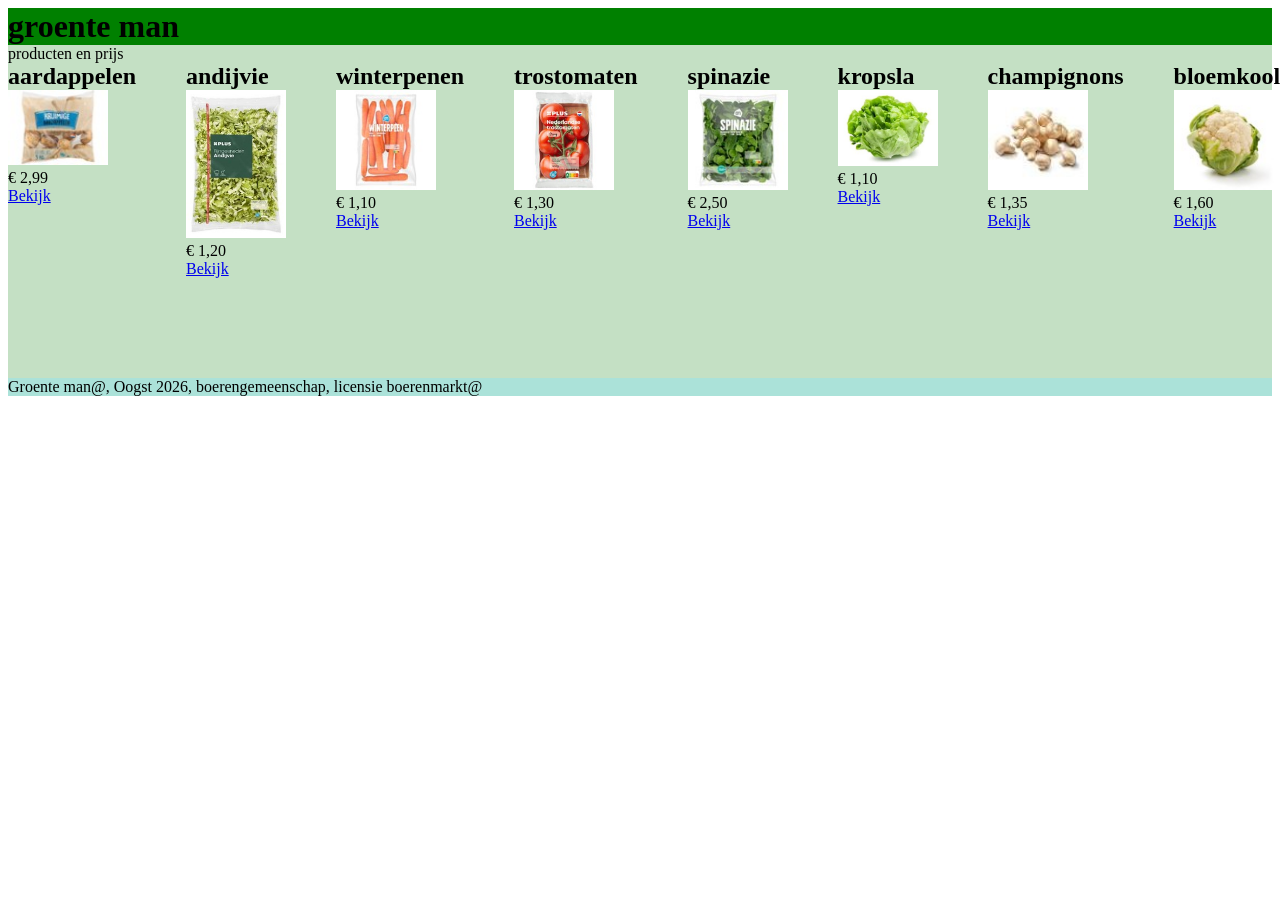
==== Workshops/mijn_webshop/index.html @ bd6c1494 "comments" ====
<!doctype html>
<html lang="nl">
  <head>
    <meta charset="UTF-8" />
    <meta name="viewport" content="width=device-width, initial-scale=1.0" />
    <!-- de titel  -->
    <title>Groente man</title>
    <!-- verbind dan met de style.css  -->
    <link rel="stylesheet" href="css/style.css" />
  </head>
  <body>
    <!-- hier komt de logo en algemene info  -->
    <div id="headerindex">
      <h1>groente man</h1>
    </div>
    <!-- hier komen de producten met plaatje en prijs samen met een link voor extra informatie  -->
    <!-- wat er is  -->
    <div id="contentindex">
      <!-- welke producten beschikbaar zijn  -->
      <div id="producten en prijs">producten en prijs</div>

      <div id="producten">
      <!-- aardappelen  -->
      <div>
        <h2>aardappelen</h2>
        <!-- foto  -->
        <img src="images/zakaardappelen.jpg" alt="zak aardappelen 3KG" />
        <!-- prijs -->
        <p>&euro; 2,99</p>
        <!-- voor extra info  -->
        <a href="detail.html">Bekijk</a>
      </div>

      <!-- andijvie  -->
      <div>
        <h2>andijvie</h2>
        <!-- foto  -->
        <img src="images/zakandijvie.jpg" alt="zak andijvie 50G" />
        <!-- prijs  -->
        <p>&euro; 1,20</p>
        <!-- voor extra info  -->
        <a href="detail.html">Bekijk</a>
      </div>

      <!-- winterpenen  -->
      <div>
        <h2>winterpenen</h2>
        <img src="images/winterpenen.jpg" alt="zak met bospenen 100G" />
        <!-- prijs  -->
        <p>&euro; 1,10</p>
        <!-- voor extra info  -->
        <a href="detail.html">Bekijk</a>
      </div>

      <!-- trostomaten  -->
      <div>
        <h2>trostomaten</h2>
        <img src="images/trostomaten.jpg" alt="bakje met trostomaten" />
        <!-- prijs  -->
        <p>&euro; 1,30</p>
        <!-- voor extra info  -->
        <a href="detail.html">Bekijk</a>
      </div>

      <!-- spinazie  -->
      <div>
        <h2>spinazie</h2>
        <img src="images/spinazie.jpg" alt="zak spinazie 40G" />
        <!-- prijs  -->
        <p>&euro; 2,50</p>
        <!-- voor extra info  -->
        <a href="detail.html">Bekijk</a>
      </div>

      <!-- kropsla  -->
      <div>
        <h2>kropsla</h2>
        <img src="images/kropsla.jpg" alt="een kropsla 50G" />
        <!-- prijs  -->
        <p>&euro; 1,10</p>
        <!-- voor extra info  -->
        <a href="detail.html">Bekijk</a>
      </div>

      <!-- champignons  -->
      <div>
        <h2>champignons</h2>
        <img src="images/champignons.jpg" alt="bakje met champignons 75G" />
        <!-- prijs  -->
        <p>&euro; 1,35</p>
        <!-- voor extra info  -->
        <a href="detail.html">Bekijk</a>
      </div>

      <!-- bloemkool  -->
      <div>
        <h2>bloemkool</h2>
        <img src="images/bloemkool.jpg" alt="een bloemkool 125G" />
        <!-- prijs  -->
        <p>&euro; 1,60</p>
        <!-- voor extra info  -->
        <a href="detail.html">Bekijk</a>
      </div>
      
    </div>

    </div>
    <!-- footer met overige info  -->
    <div id="footerindex">
      <div id="watermerk, extra informatie">
        Groente man@, Oogst 2026, boerengemeenschap, licensie boerenmarkt@
      </div>
    </div>
  </body>
</html>
---- Workshops/mijn_webshop/css/style.css ----
/* kleur voor header */
#headerindex{
    background-color: green;    
}
/* kleur voor content in index*/
#contentindex{
    background-color: rgb(196, 224, 196);
}
/* kleur voor footer in ibdex */
#footerindex{
    background-color: rgb(171, 226, 217);
}
 /* kleur voor heider in detail */
#headerdetail{
    background-color: aquamarine;
}
#contentindex img{
    width :100px 
}
/* kleur voor content in detail */
#contentdetail{
    background-color: rgb(171, 226, 119);
}
/* proportie van de foto in detail */
#contentdetail img{
    width : 200px
}
#footerdetail{
    background-color: rgb(107, 233, 212);
}
/* gaps tussen e blokken  */
h1, h2, p, a{
    margin-top: 0;
    margin-bottom: 0 ;
}
/* producten naastv elkaar */
#producten{
    display:flex;
    gap: 50px;
}
/* een gap met ruimte onder de producten */
#producten div{
    margin-bottom: 100px;
}
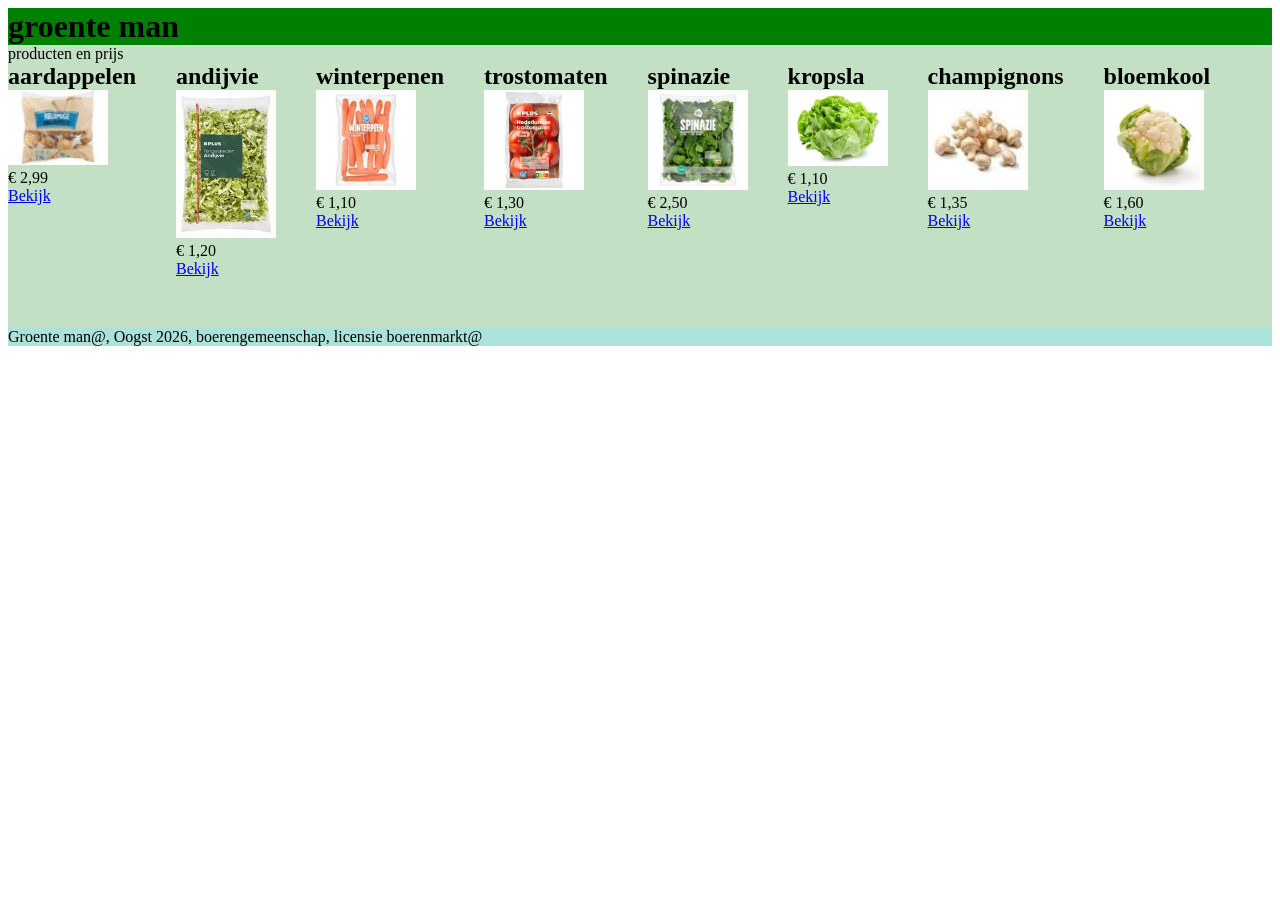
==== commit 01c2efef: "mijn webshop" ====
--- a/Workshops/mijn_webshop/index.html
+++ b/Workshops/mijn_webshop/index.html
@@ -9,6 +9,7 @@
     <link rel="stylesheet" href="css/style.css" />
   </head>
   <body>
+    <div id="container">
     <!-- hier komt de logo en algemene info  -->
     <div id="headerindex">
       <h1>groente man</h1>
@@ -111,5 +112,6 @@
         Groente man@, Oogst 2026, boerengemeenschap, licensie boerenmarkt@
       </div>
     </div>
+    </div>
   </body>
 </html>
--- a/Workshops/mijn_webshop/css/style.css
+++ b/Workshops/mijn_webshop/css/style.css
@@ -31,14 +31,16 @@
 /* gaps tussen e blokken  */
 h1, h2, p, a{
     margin-top: 0;
-    margin-bottom: 0 ;
+    margin-bottom: 0;
 }
-/* producten naastv elkaar */
+/* producten naastv elkaar en scherm kleiner verander positie van product*/
 #producten{
     display:flex;
-    gap: 50px;
+    gap: 40px;
+    flex-wrap: wrap;
 }
 /* een gap met ruimte onder de producten */
 #producten div{
-    margin-bottom: 100px;
-}+    margin-bottom: 50px;
+}
+
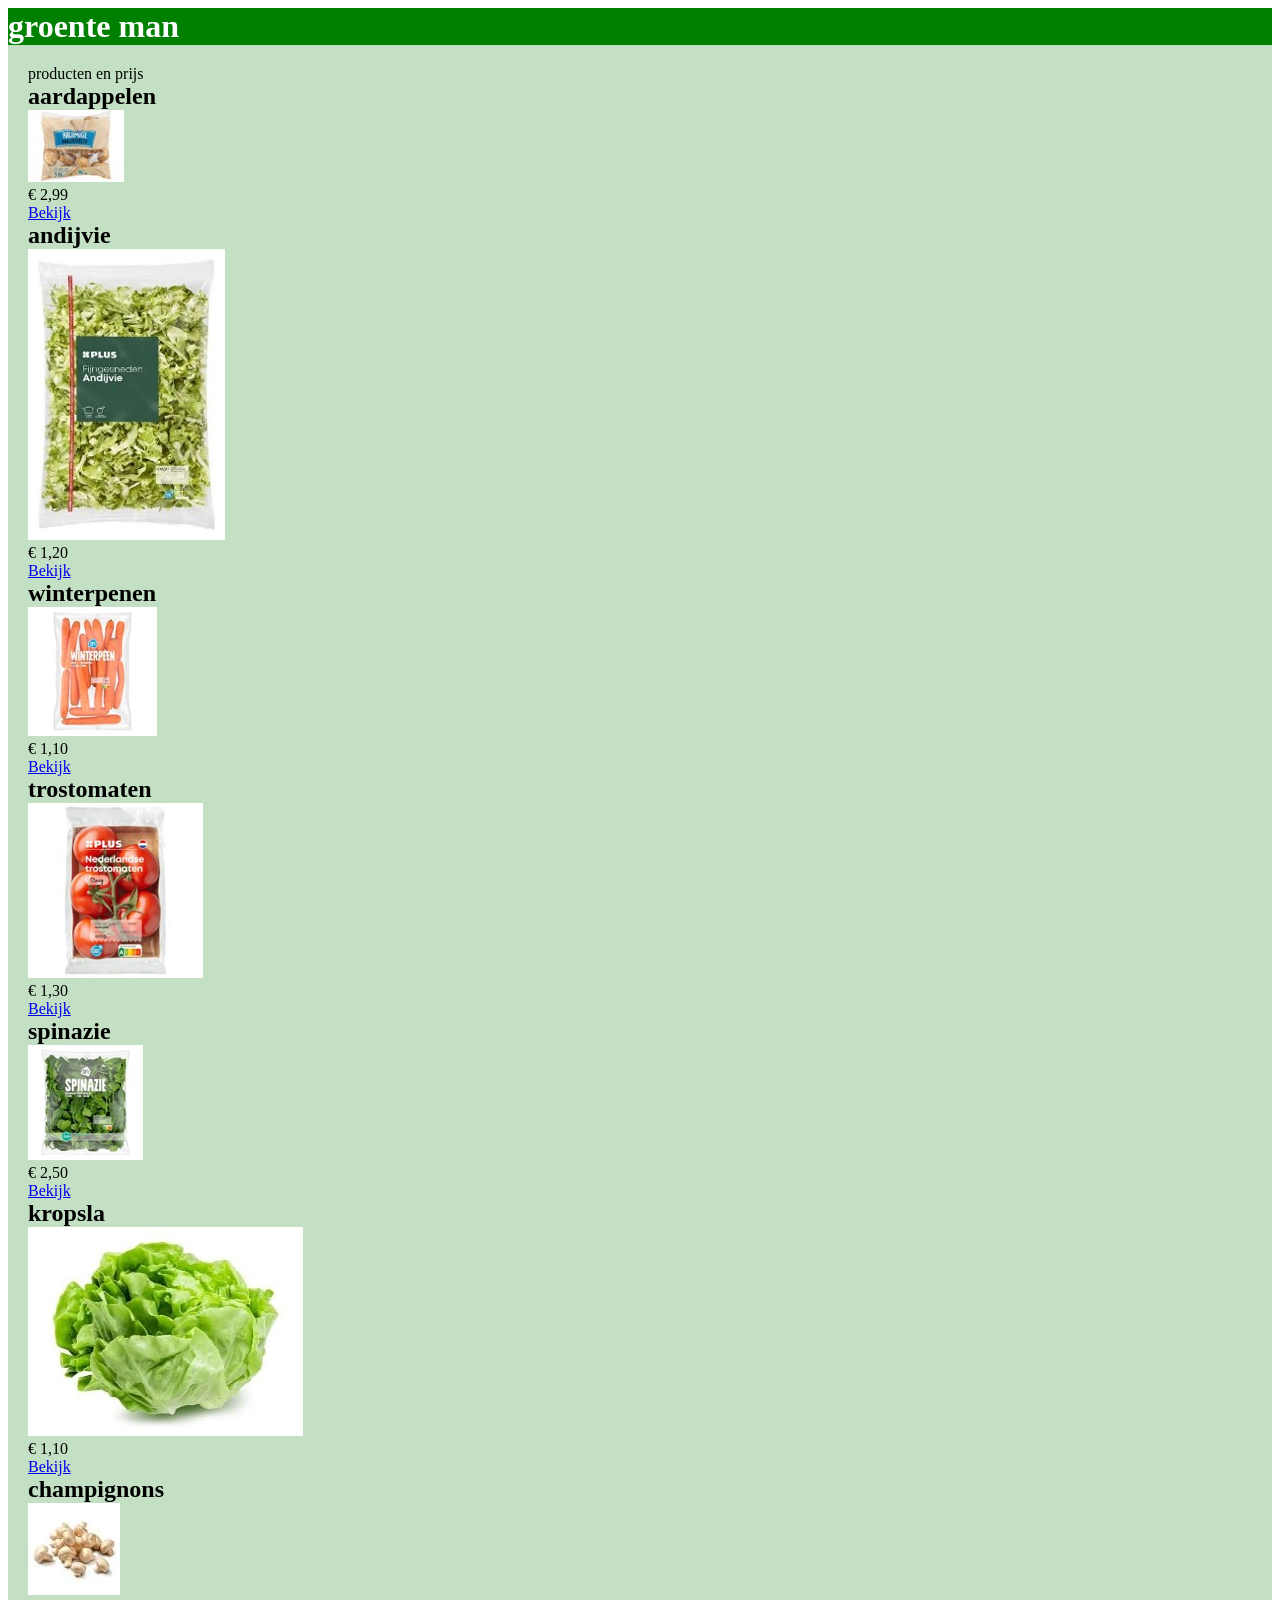
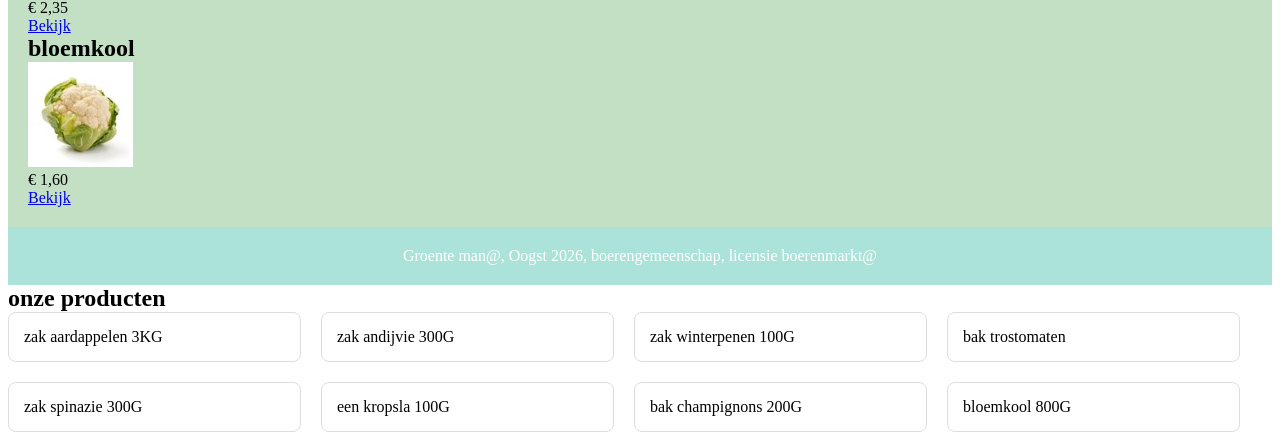
==== commit f0e8d9ba: "mijn webshop style.css, index en detail rework" ====
--- a/Workshops/mijn_webshop/index.html
+++ b/Workshops/mijn_webshop/index.html
@@ -10,19 +10,19 @@
   </head>
   <body>
     <div id="container">
-    <!-- hier komt de logo en algemene info  -->
-    <div id="headerindex">
+     <!-- hier komt de logo en algemene info  -->
+     <div id="header">
       <h1>groente man</h1>
-    </div>
-    <!-- hier komen de producten met plaatje en prijs samen met een link voor extra informatie  -->
-    <!-- wat er is  -->
-    <div id="contentindex">
+     </div>
+     <!-- hier komen de producten met plaatje en prijs samen met een link voor extra informatie  -->
+     <!-- wat er is  -->
+      <div id="content">
       <!-- welke producten beschikbaar zijn  -->
       <div id="producten en prijs">producten en prijs</div>
 
       <div id="producten">
-      <!-- aardappelen  -->
-      <div>
+       <!-- aardappelen  -->
+       <div>
         <h2>aardappelen</h2>
         <!-- foto  -->
         <img src="images/zakaardappelen.jpg" alt="zak aardappelen 3KG" />
@@ -30,88 +30,101 @@
         <p>&euro; 2,99</p>
         <!-- voor extra info  -->
         <a href="detail.html">Bekijk</a>
-      </div>
+       </div>
 
       <!-- andijvie  -->
-      <div>
+       <div>
         <h2>andijvie</h2>
         <!-- foto  -->
-        <img src="images/zakandijvie.jpg" alt="zak andijvie 50G" />
+        <img src="images/zakandijvie.jpg" alt="zak andijvie 300G" />
         <!-- prijs  -->
         <p>&euro; 1,20</p>
         <!-- voor extra info  -->
         <a href="detail.html">Bekijk</a>
-      </div>
+       </div>
 
       <!-- winterpenen  -->
-      <div>
+       <div>
         <h2>winterpenen</h2>
         <img src="images/winterpenen.jpg" alt="zak met bospenen 100G" />
         <!-- prijs  -->
         <p>&euro; 1,10</p>
         <!-- voor extra info  -->
         <a href="detail.html">Bekijk</a>
-      </div>
+       </div>
 
       <!-- trostomaten  -->
-      <div>
+       <div>
         <h2>trostomaten</h2>
-        <img src="images/trostomaten.jpg" alt="bakje met trostomaten" />
+        <img src="images/trostomaten.jpg" alt="bak trostomaten" />
         <!-- prijs  -->
         <p>&euro; 1,30</p>
         <!-- voor extra info  -->
         <a href="detail.html">Bekijk</a>
-      </div>
+       </div>
 
       <!-- spinazie  -->
-      <div>
+       <div>
         <h2>spinazie</h2>
-        <img src="images/spinazie.jpg" alt="zak spinazie 40G" />
+        <img src="images/spinazie.jpg" alt="zak spinazie 300G" />
         <!-- prijs  -->
         <p>&euro; 2,50</p>
         <!-- voor extra info  -->
         <a href="detail.html">Bekijk</a>
-      </div>
+       </div>
 
       <!-- kropsla  -->
-      <div>
+       <div>
         <h2>kropsla</h2>
-        <img src="images/kropsla.jpg" alt="een kropsla 50G" />
+        <img src="images/kropsla.jpg" alt="een kropsla 100G" />
         <!-- prijs  -->
         <p>&euro; 1,10</p>
         <!-- voor extra info  -->
         <a href="detail.html">Bekijk</a>
-      </div>
+       </div>
 
       <!-- champignons  -->
-      <div>
+       <div>
         <h2>champignons</h2>
-        <img src="images/champignons.jpg" alt="bakje met champignons 75G" />
+        <img src="images/champignons.jpg" alt="bakje met champignons 200G" />
         <!-- prijs  -->
-        <p>&euro; 1,35</p>
+        <p>&euro; 2,35</p>
         <!-- voor extra info  -->
         <a href="detail.html">Bekijk</a>
-      </div>
+       </div>
 
       <!-- bloemkool  -->
-      <div>
+       <div>
         <h2>bloemkool</h2>
-        <img src="images/bloemkool.jpg" alt="een bloemkool 125G" />
+        <img src="images/bloemkool.jpg" alt="een bloemkool 800G" />
         <!-- prijs  -->
         <p>&euro; 1,60</p>
         <!-- voor extra info  -->
         <a href="detail.html">Bekijk</a>
-      </div>
+       </div>
       
-    </div>
+     </div>
 
-    </div>
-    <!-- footer met overige info  -->
-    <div id="footerindex">
+     </div>
+     <!-- footer met overige info  -->
+     <div id="footer">
       <div id="watermerk, extra informatie">
         Groente man@, Oogst 2026, boerengemeenschap, licensie boerenmarkt@
       </div>
+     </div>
     </div>
+
+    <h2>onze producten</h2>
+    <div class="producten">
+        <div class="product">zak aardappelen 3KG</div>
+        <div class="product">zak andijvie 300G</div>
+        <div class="product">zak winterpenen 100G</div>
+        <div class="product">bak trostomaten</div>
+        <div class="product">zak spinazie 300G</div>
+        <div class="product">een kropsla 100G</div>
+        <div class="product">bak champignons 200G</div>
+        <div class="product">bloemkool 800G</div>
     </div>
+
   </body>
 </html>
--- a/Workshops/mijn_webshop/css/style.css
+++ b/Workshops/mijn_webshop/css/style.css
@@ -1,46 +1,105 @@
+*{
+    box-sizing: border-box;/* padding telt mee in de breedte*/
+}
+.body {
+    font-family: Arial, sans-serif;
+    color: green;
+    margin: 0;
+    background-color: #f4f4f4;
+}
+.container {
+    max-width: 960px;
+    margin: 0 auto; /*boven en onder 0, links en rechts automatisch*/
+}
+
 /* kleur voor header */
-#headerindex{
-    background-color: green;    
+#header{
+    background-color: green; 
+    color: #ffffff;
+    padding: 0 20 px;  
+    display: flex;
+    justify-content: space-between;
+    align-items: center;
 }
+#menu {
+    display:flex;
+    gap: 20px;
+    list-style: none;
+}
+#menu a {
+    color: #99e476;
+    text-decoration: none;
+}
+
 /* kleur voor content in index*/
-#contentindex{
+#content{
     background-color: rgb(196, 224, 196);
+    padding: 20px;
 }
+/* producten naastv elkaar en scherm kleiner verander positie van product*/
+.producten {
+    display: flex;
+    flex-wrap: wrap;
+    gap: 20px;
+}
+/* elke product heeft een rand met ruimte*/
+.product{
+    width: 293px; max-width: 100%;
+    border: 1px solid #dddddd;
+    border-radius: 8px;
+    padding: 15px;
+    background-color: #ffffff;
+}
+/* grootte van de plaatjes*/
+.product img{
+    width: 100%;
+    height: 200px ;
+    object-fit: cover;
+    border-radius: 4px;
+}
+/*kwaliteit van de prisj text*/
+.prijs{
+    color: #d9480f;
+    font-weight: bold;
+    font-family: 20px;
+}
+
+.knop {
+    display: inline-block;
+    background-color: #d9480f;
+    color: #ffffff;
+    padding: 8px 16 px;
+    border-radius: 4 px;
+    text-decoration: none;
+}
+.knop:hover {
+    background-color: #b33c0c;
+}
+
+.detail {
+    display: flex;
+    gap: 30px;
+    margin-top: 20px;
+}
+.detail img {
+    width: 450px;
+    border-radius: 8px;
+}
+
 /* kleur voor footer in ibdex */
-#footerindex{
+#footer{
     background-color: rgb(171, 226, 217);
+    color: #ffffff;
+    padding: 20px;
+    text-align: center;
 }
- /* kleur voor heider in detail */
-#headerdetail{
-    background-color: aquamarine;
-}
-#contentindex img{
-    width :100px 
-}
-/* kleur voor content in detail */
-#contentdetail{
-    background-color: rgb(171, 226, 119);
-}
-/* proportie van de foto in detail */
-#contentdetail img{
-    width : 200px
-}
-#footerdetail{
-    background-color: rgb(107, 233, 212);
-}
+
+
 /* gaps tussen e blokken  */
 h1, h2, p, a{
     margin-top: 0;
     margin-bottom: 0;
 }
-/* producten naastv elkaar en scherm kleiner verander positie van product*/
-#producten{
-    display:flex;
-    gap: 40px;
-    flex-wrap: wrap;
-}
-/* een gap met ruimte onder de producten */
-#producten div{
-    margin-bottom: 50px;
-}
 
+
+
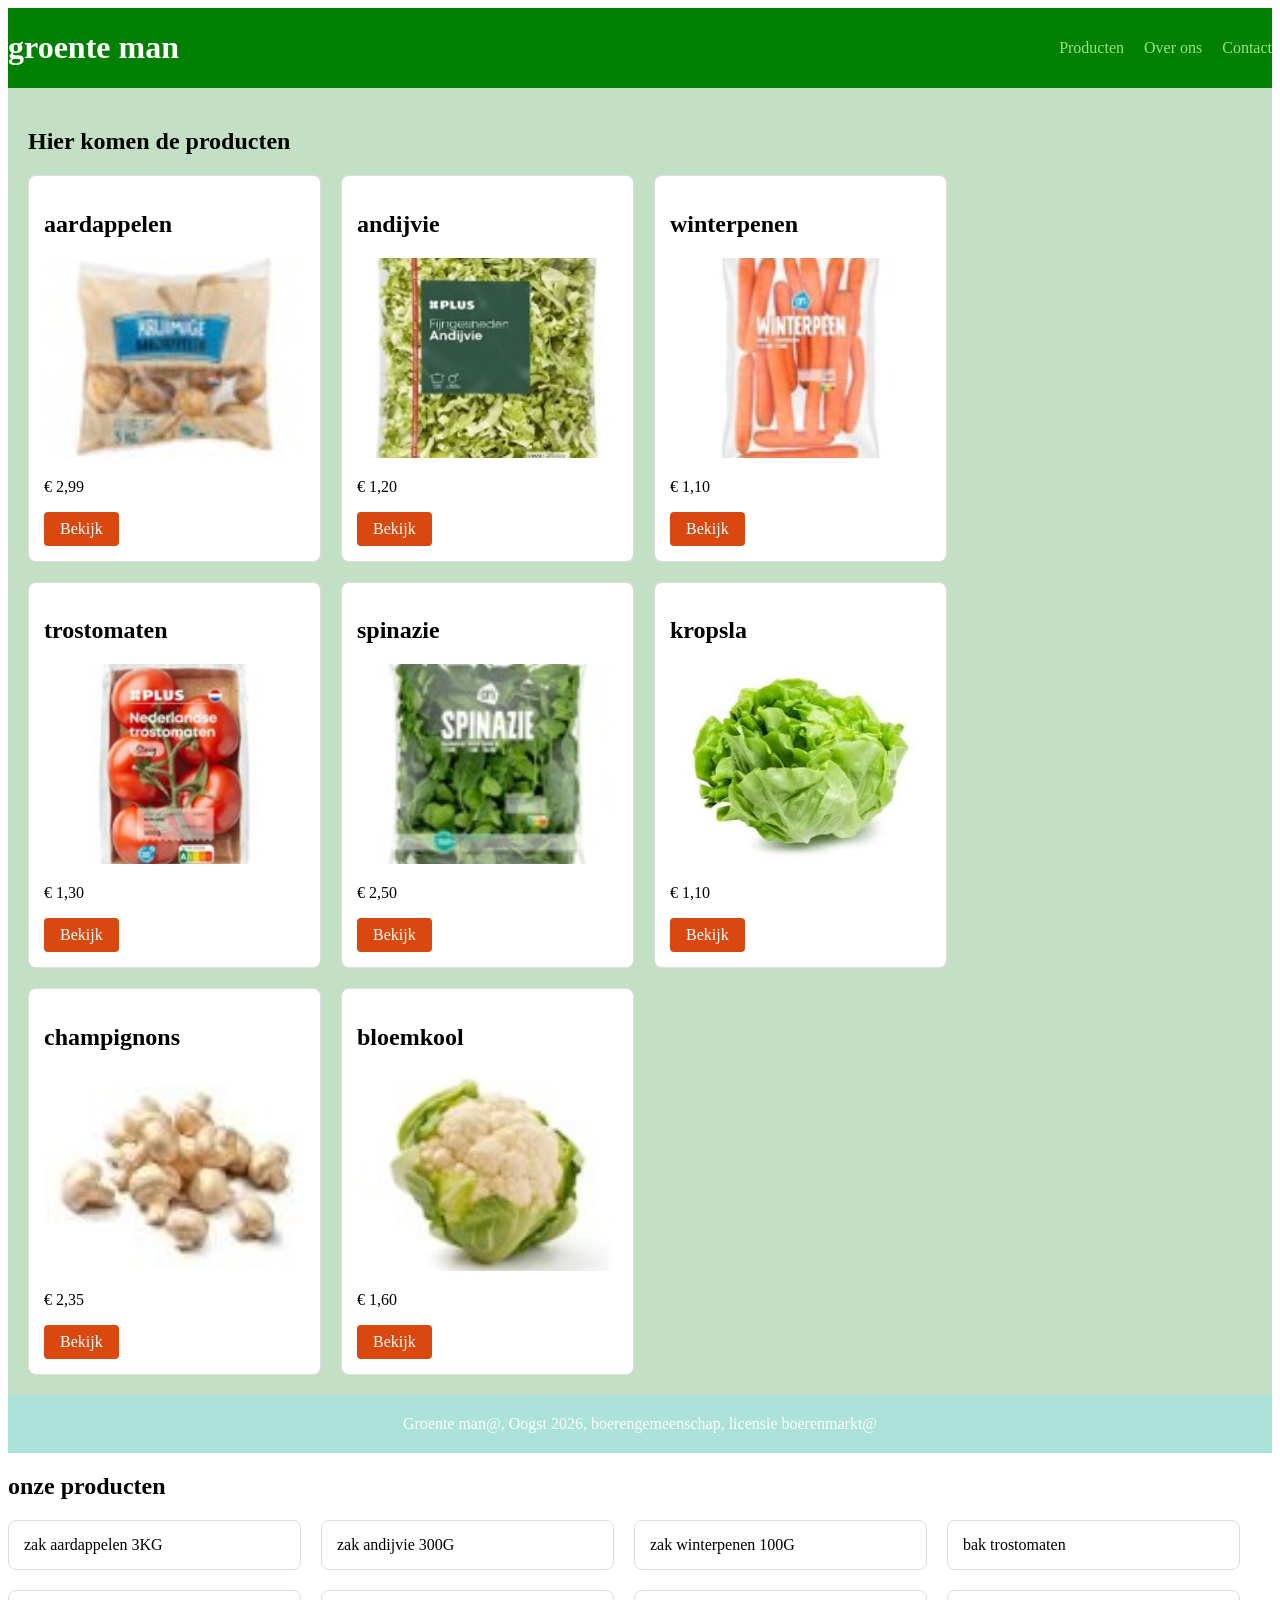
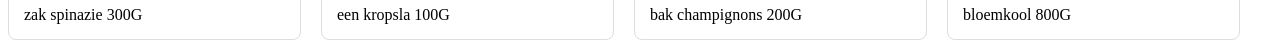
==== commit 057fa18d: "mijn webdev" ====
--- a/Workshops/mijn_webshop/index.html
+++ b/Workshops/mijn_webshop/index.html
@@ -1,111 +1,118 @@
 <!doctype html>
 <html lang="nl">
-  <head>
-    <meta charset="UTF-8" />
-    <meta name="viewport" content="width=device-width, initial-scale=1.0" />
-    <!-- de titel  -->
-    <title>Groente man</title>
-    <!-- verbind dan met de style.css  -->
-    <link rel="stylesheet" href="css/style.css" />
-  </head>
-  <body>
-    <div id="container">
-     <!-- hier komt de logo en algemene info  -->
-     <div id="header">
-      <h1>groente man</h1>
-     </div>
-     <!-- hier komen de producten met plaatje en prijs samen met een link voor extra informatie  -->
-     <!-- wat er is  -->
+    <head>
+      <meta charset="UTF-8" />
+      <meta name="viewport" content="width=device-width, initial-scale=1.0" />
+      <!-- de titel  -->
+      <title>Groente man</title>
+      <!-- verbind dan met de style.css  -->
+      <link rel="stylesheet" href="css/style.css" />
+    </head>
+
+    <body>
+      <div id="container">
+      <!-- hier komt de logo en algemene info  -->
+        <div id="header">
+            <h1>groente man</h1>
+            <ul id="menu">
+                <li><a href="index.html">Producten</a></li>
+                <li><a href="#">Over ons</a></li>
+                <li><a href="#">Contact</a></li>
+            </ul>
+        </div>
+       <!-- hier komen de producten met plaatje en prijs samen met een link voor extra informatie  -->
+       <!-- wat er is  -->
       <div id="content">
+        <h2>Hier komen de producten</h2>
+        <div class="producten">
       <!-- welke producten beschikbaar zijn  -->
-      <div id="producten en prijs">producten en prijs</div>
 
-      <div id="producten">
        <!-- aardappelen  -->
-       <div>
+       <div class="product">
         <h2>aardappelen</h2>
         <!-- foto  -->
         <img src="images/zakaardappelen.jpg" alt="zak aardappelen 3KG" />
         <!-- prijs -->
         <p>&euro; 2,99</p>
         <!-- voor extra info  -->
-        <a href="detail.html">Bekijk</a>
+        <a href="detail.html" class="knop">Bekijk</a>
        </div>
 
       <!-- andijvie  -->
-       <div>
+       <div class="product">
         <h2>andijvie</h2>
         <!-- foto  -->
         <img src="images/zakandijvie.jpg" alt="zak andijvie 300G" />
         <!-- prijs  -->
         <p>&euro; 1,20</p>
         <!-- voor extra info  -->
-        <a href="detail.html">Bekijk</a>
+        <a href="detail.html" class="knop">Bekijk</a>
        </div>
 
       <!-- winterpenen  -->
-       <div>
+       <div class="product">
         <h2>winterpenen</h2>
         <img src="images/winterpenen.jpg" alt="zak met bospenen 100G" />
         <!-- prijs  -->
         <p>&euro; 1,10</p>
         <!-- voor extra info  -->
-        <a href="detail.html">Bekijk</a>
+        <a href="detail.html" class="knop">Bekijk</a>
        </div>
 
       <!-- trostomaten  -->
-       <div>
+       <div class="product">
         <h2>trostomaten</h2>
         <img src="images/trostomaten.jpg" alt="bak trostomaten" />
         <!-- prijs  -->
         <p>&euro; 1,30</p>
         <!-- voor extra info  -->
-        <a href="detail.html">Bekijk</a>
+        <a href="detail.html" class="knop">Bekijk</a>
        </div>
 
       <!-- spinazie  -->
-       <div>
+       <div class="product">
         <h2>spinazie</h2>
         <img src="images/spinazie.jpg" alt="zak spinazie 300G" />
         <!-- prijs  -->
         <p>&euro; 2,50</p>
         <!-- voor extra info  -->
-        <a href="detail.html">Bekijk</a>
+        <a href="detail.html" class="knop">Bekijk</a>
        </div>
 
       <!-- kropsla  -->
-       <div>
+       <div class="product">
         <h2>kropsla</h2>
         <img src="images/kropsla.jpg" alt="een kropsla 100G" />
         <!-- prijs  -->
         <p>&euro; 1,10</p>
         <!-- voor extra info  -->
-        <a href="detail.html">Bekijk</a>
+        <a href="detail.html" class="knop">Bekijk</a>
        </div>
 
       <!-- champignons  -->
-       <div>
+       <div class="product">
         <h2>champignons</h2>
         <img src="images/champignons.jpg" alt="bakje met champignons 200G" />
         <!-- prijs  -->
         <p>&euro; 2,35</p>
         <!-- voor extra info  -->
-        <a href="detail.html">Bekijk</a>
+        <a href="detail.html" class="knop">Bekijk</a>
        </div>
 
       <!-- bloemkool  -->
-       <div>
+       <div class="product">
         <h2>bloemkool</h2>
         <img src="images/bloemkool.jpg" alt="een bloemkool 800G" />
         <!-- prijs  -->
         <p>&euro; 1,60</p>
         <!-- voor extra info  -->
-        <a href="detail.html">Bekijk</a>
+        <a href="detail.html" class="knop">Bekijk</a>
        </div>
       
-     </div>
+      </div>
 
-     </div>
+    </div>
+
      <!-- footer met overige info  -->
      <div id="footer">
       <div id="watermerk, extra informatie">
--- a/Workshops/mijn_webshop/css/style.css
+++ b/Workshops/mijn_webshop/css/style.css
@@ -1,12 +1,14 @@
 *{
     box-sizing: border-box;/* padding telt mee in de breedte*/
 }
+/* detail over inhoud body */
 .body {
     font-family: Arial, sans-serif;
     color: green;
     margin: 0;
     background-color: #f4f4f4;
 }
+/* breedte van de container */
 .container {
     max-width: 960px;
     margin: 0 auto; /*boven en onder 0, links en rechts automatisch*/
@@ -68,8 +70,8 @@
     display: inline-block;
     background-color: #d9480f;
     color: #ffffff;
-    padding: 8px 16 px;
-    border-radius: 4 px;
+    padding: 8px 16px;
+    border-radius: 4px;
     text-decoration: none;
 }
 .knop:hover {
@@ -93,13 +95,3 @@
     padding: 20px;
     text-align: center;
 }
-
-
-/* gaps tussen e blokken  */
-h1, h2, p, a{
-    margin-top: 0;
-    margin-bottom: 0;
-}
-
-
-
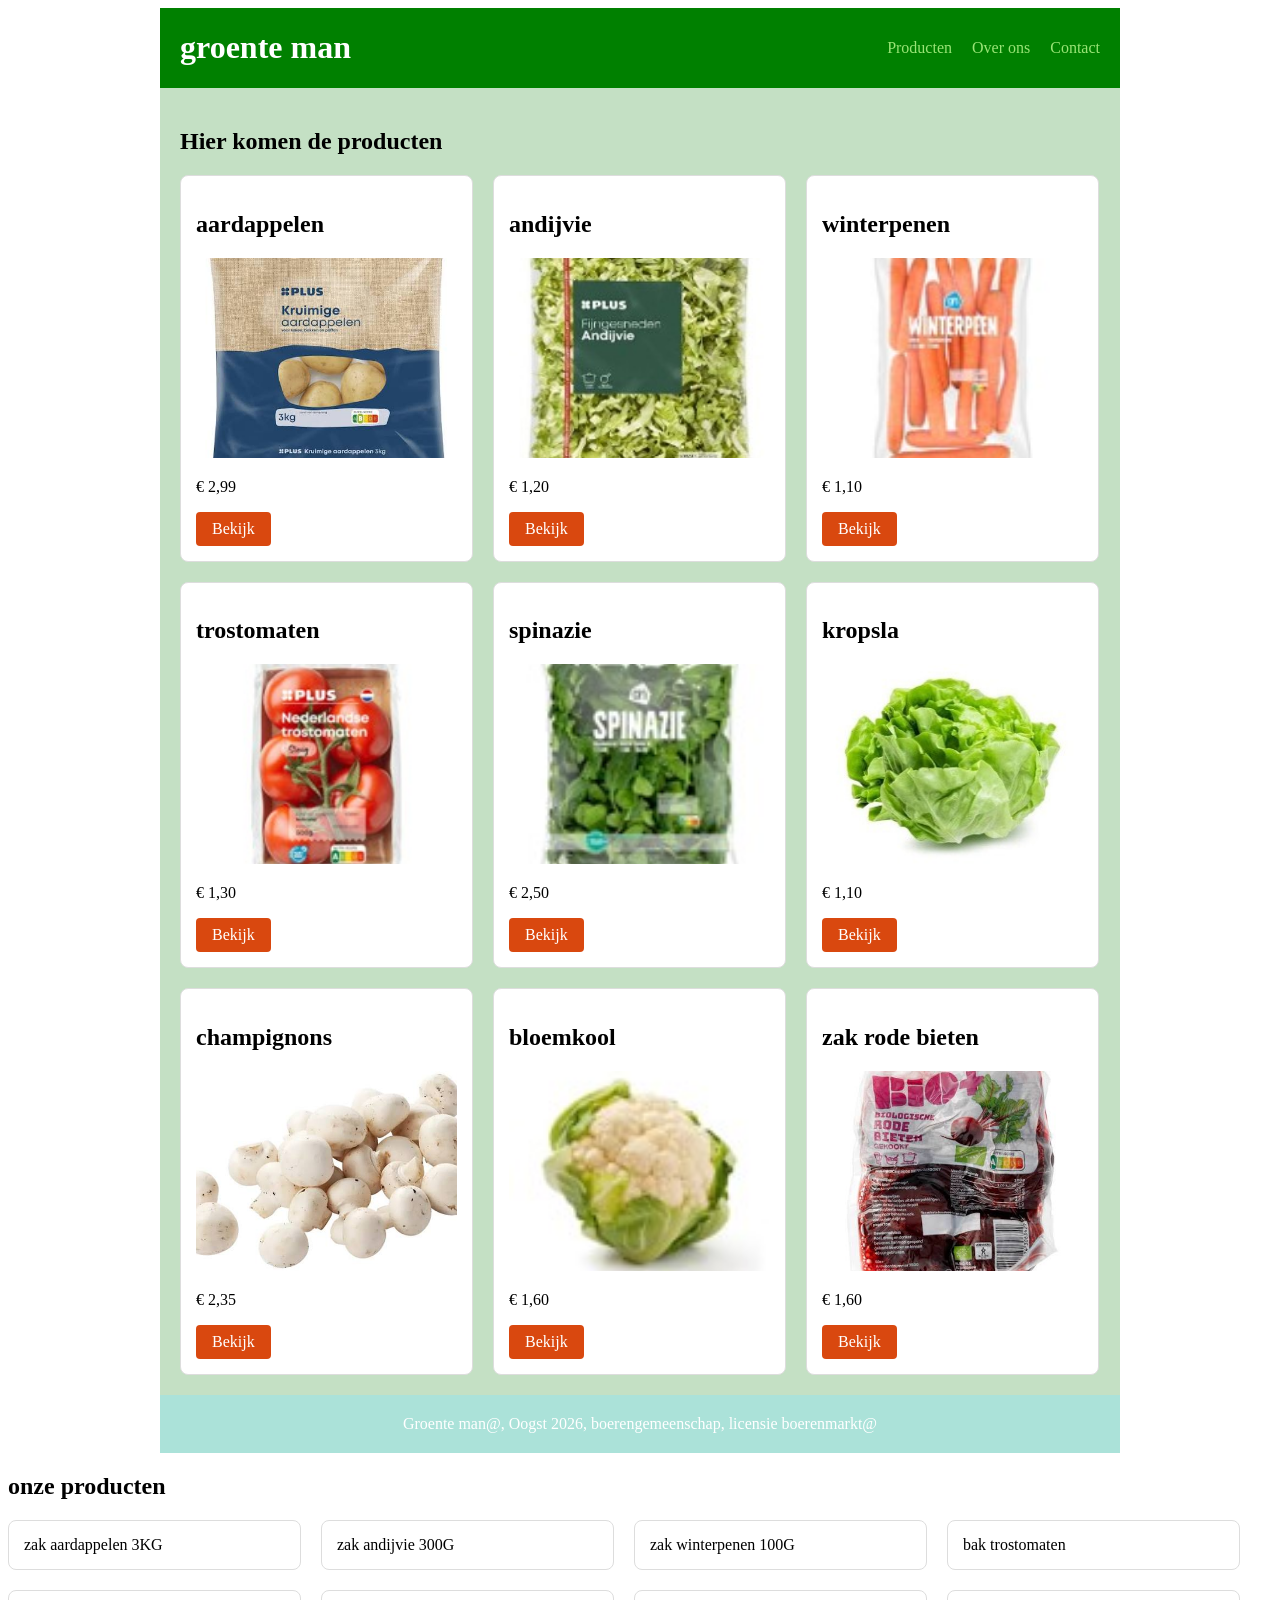
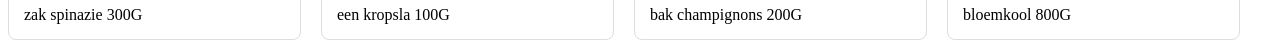
==== commit 9eb9c6d4: "product bieten" ====
--- a/Workshops/mijn_webshop/index.html
+++ b/Workshops/mijn_webshop/index.html
@@ -108,6 +108,16 @@
         <!-- voor extra info  -->
         <a href="detail.html" class="knop">Bekijk</a>
        </div>
+
+        <!-- rode bieten  -->
+       <div class="product">
+        <h2>zak rode bieten</h2>
+        <img src="images/rodebieten.jpg" alt="zak roe bieten 500G" />
+        <!-- prijs  -->
+        <p>&euro; 1,60</p>
+        <!-- voor extra info  -->
+        <a href="detail.html" class="knop">Bekijk</a>
+       </div>
       
       </div>
 
--- a/Workshops/mijn_webshop/css/style.css
+++ b/Workshops/mijn_webshop/css/style.css
@@ -2,14 +2,14 @@
     box-sizing: border-box;/* padding telt mee in de breedte*/
 }
 /* detail over inhoud body */
-.body {
+#body {
     font-family: Arial, sans-serif;
     color: green;
     margin: 0;
     background-color: #f4f4f4;
 }
 /* breedte van de container */
-.container {
+#container {
     max-width: 960px;
     margin: 0 auto; /*boven en onder 0, links en rechts automatisch*/
 }
@@ -18,7 +18,7 @@
 #header{
     background-color: green; 
     color: #ffffff;
-    padding: 0 20 px;  
+    padding: 0 20px;  
     display: flex;
     justify-content: space-between;
     align-items: center;
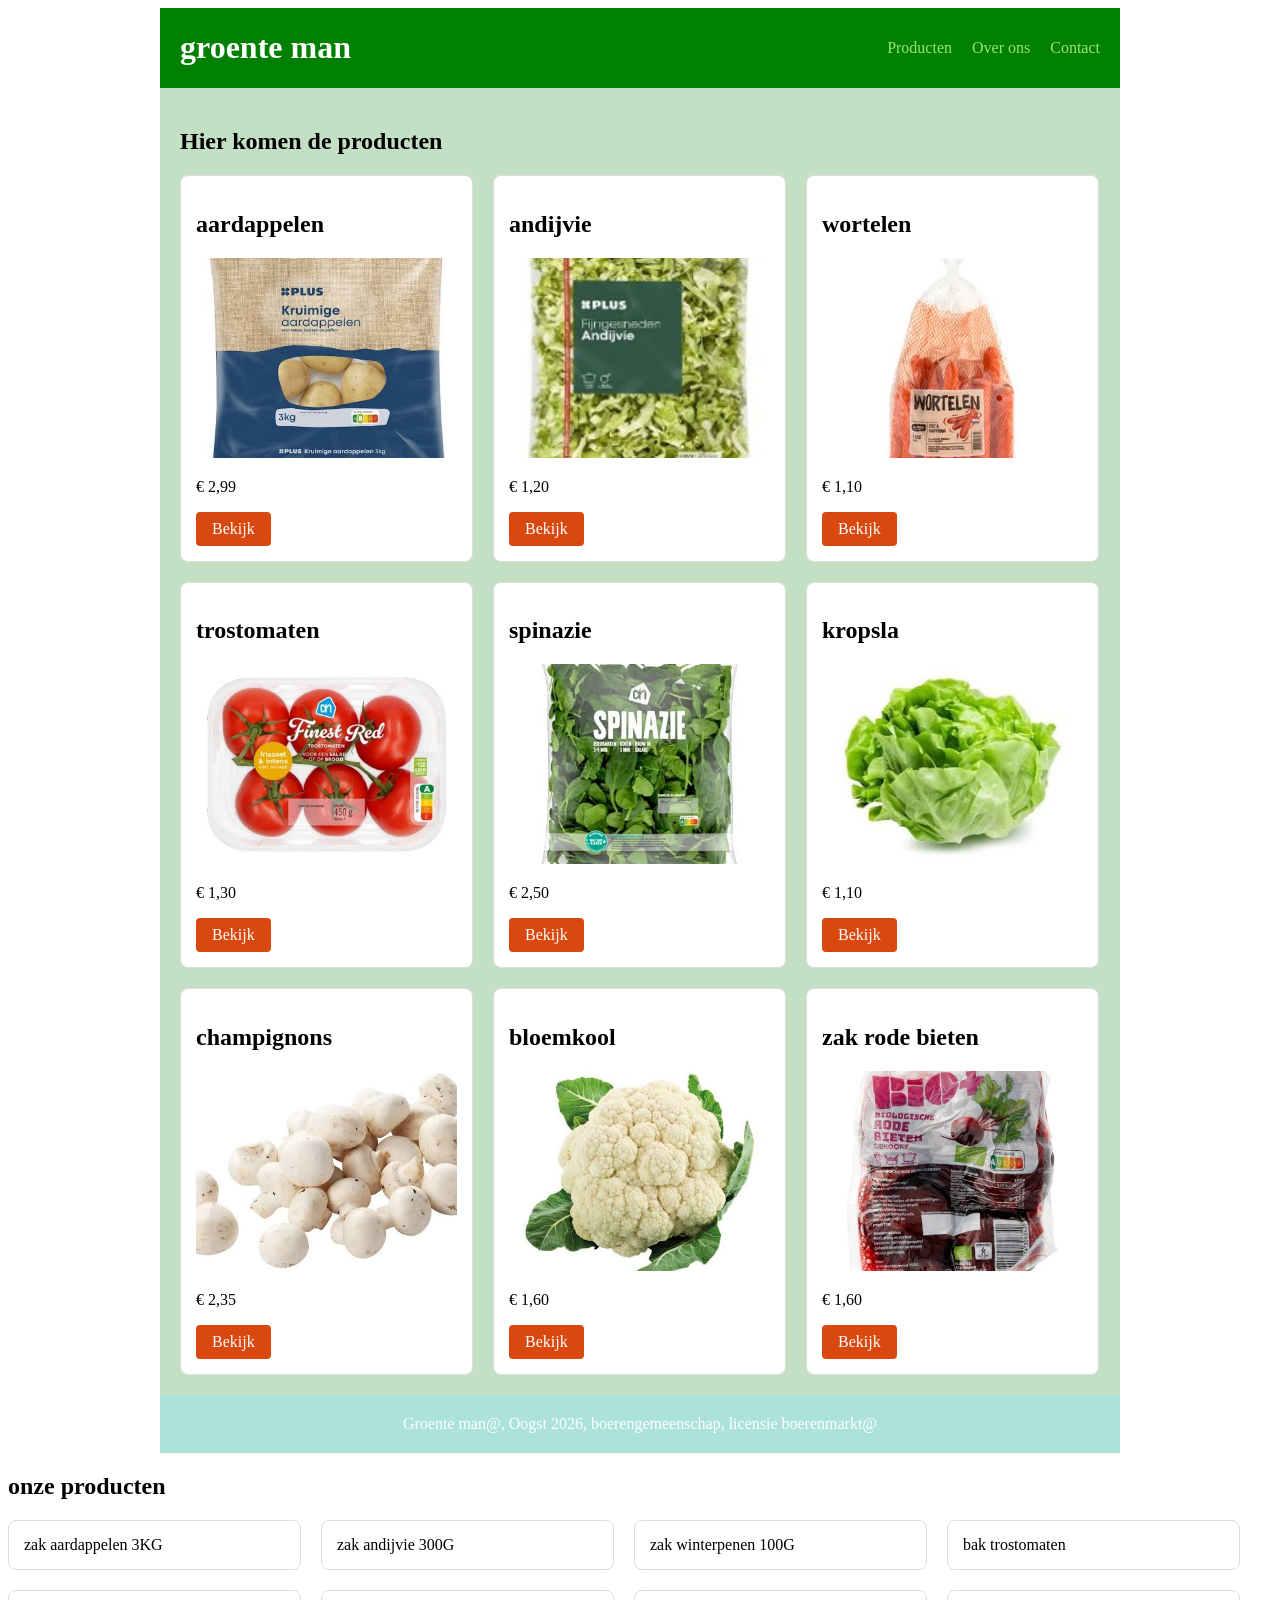
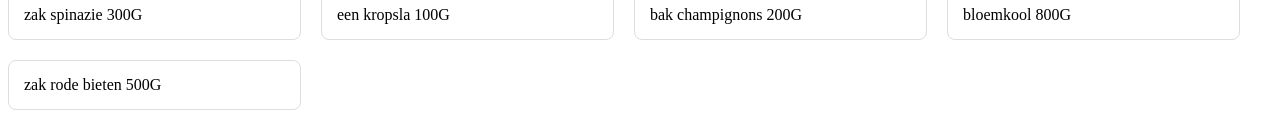
==== commit 79c0c83e: "betere foto's" ====
--- a/Workshops/mijn_webshop/index.html
+++ b/Workshops/mijn_webshop/index.html
@@ -51,8 +51,8 @@
 
       <!-- winterpenen  -->
        <div class="product">
-        <h2>winterpenen</h2>
-        <img src="images/winterpenen.jpg" alt="zak met bospenen 100G" />
+        <h2>wortelen</h2>
+        <img src="images/wortelen.jpg" alt="zak met bospenen 100G" />
         <!-- prijs  -->
         <p>&euro; 1,10</p>
         <!-- voor extra info  -->
@@ -72,7 +72,7 @@
       <!-- spinazie  -->
        <div class="product">
         <h2>spinazie</h2>
-        <img src="images/spinazie.jpg" alt="zak spinazie 300G" />
+        <img src="images/zakspinazie.jpg" alt="zak spinazie 300G" />
         <!-- prijs  -->
         <p>&euro; 2,50</p>
         <!-- voor extra info  -->
@@ -141,6 +141,7 @@
         <div class="product">een kropsla 100G</div>
         <div class="product">bak champignons 200G</div>
         <div class="product">bloemkool 800G</div>
+        <div class="product">zak rode bieten 500G</div>
     </div>
 
   </body>
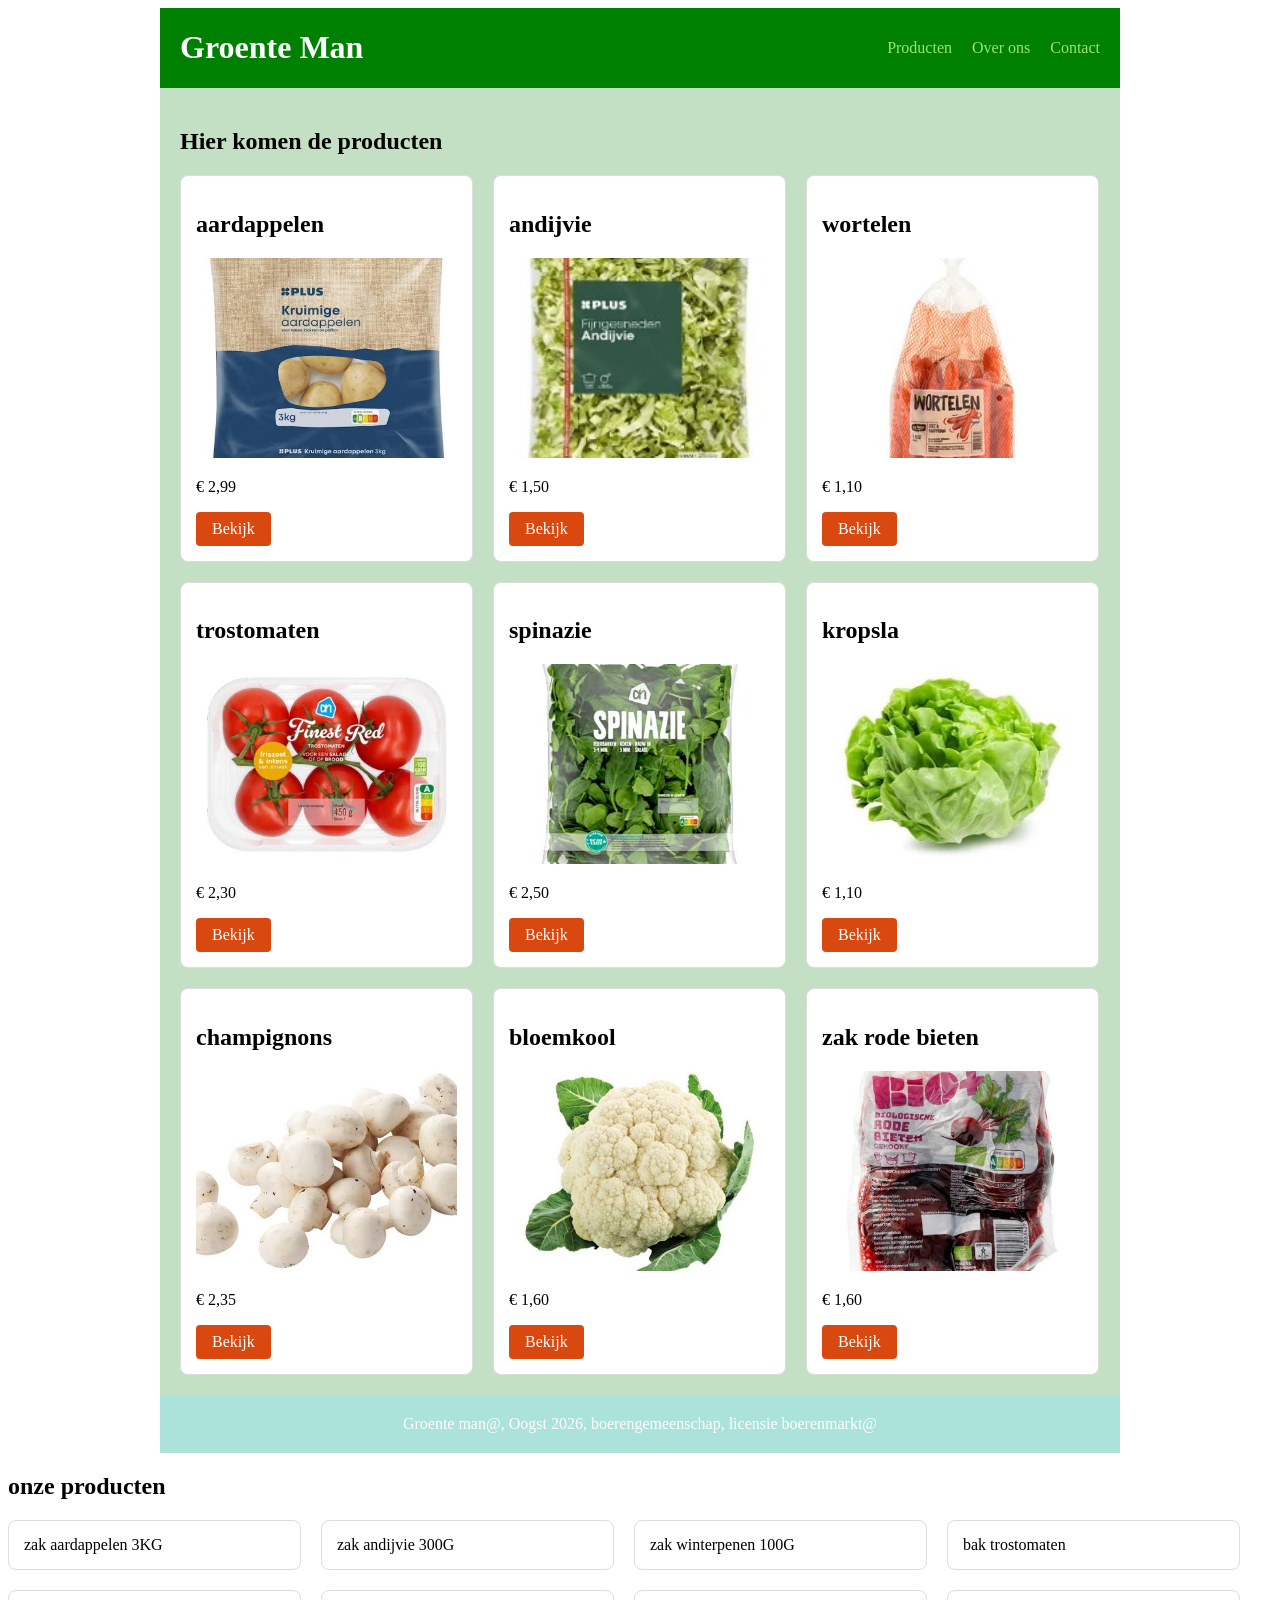
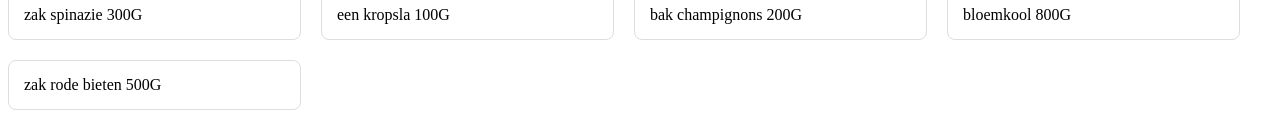
==== commit 48ebd83d: "hoofdletter en prijs verbetering" ====
--- a/Workshops/mijn_webshop/index.html
+++ b/Workshops/mijn_webshop/index.html
@@ -13,7 +13,7 @@
       <div id="container">
       <!-- hier komt de logo en algemene info  -->
         <div id="header">
-            <h1>groente man</h1>
+            <h1>Groente Man</h1>
             <ul id="menu">
                 <li><a href="index.html">Producten</a></li>
                 <li><a href="#">Over ons</a></li>
@@ -44,7 +44,7 @@
         <!-- foto  -->
         <img src="images/zakandijvie.jpg" alt="zak andijvie 300G" />
         <!-- prijs  -->
-        <p>&euro; 1,20</p>
+        <p>&euro; 1,50</p>
         <!-- voor extra info  -->
         <a href="detail.html" class="knop">Bekijk</a>
        </div>
@@ -64,7 +64,7 @@
         <h2>trostomaten</h2>
         <img src="images/trostomaten.jpg" alt="bak trostomaten" />
         <!-- prijs  -->
-        <p>&euro; 1,30</p>
+        <p>&euro; 2,30</p>
         <!-- voor extra info  -->
         <a href="detail.html" class="knop">Bekijk</a>
        </div>
--- a/Workshops/mijn_webshop/css/style.css
+++ b/Workshops/mijn_webshop/css/style.css
@@ -16,6 +16,8 @@
 
 /* kleur voor header */
 #header{
+    position: sticky;
+    top: 0;
     background-color: green; 
     color: #ffffff;
     padding: 0 20px;  
